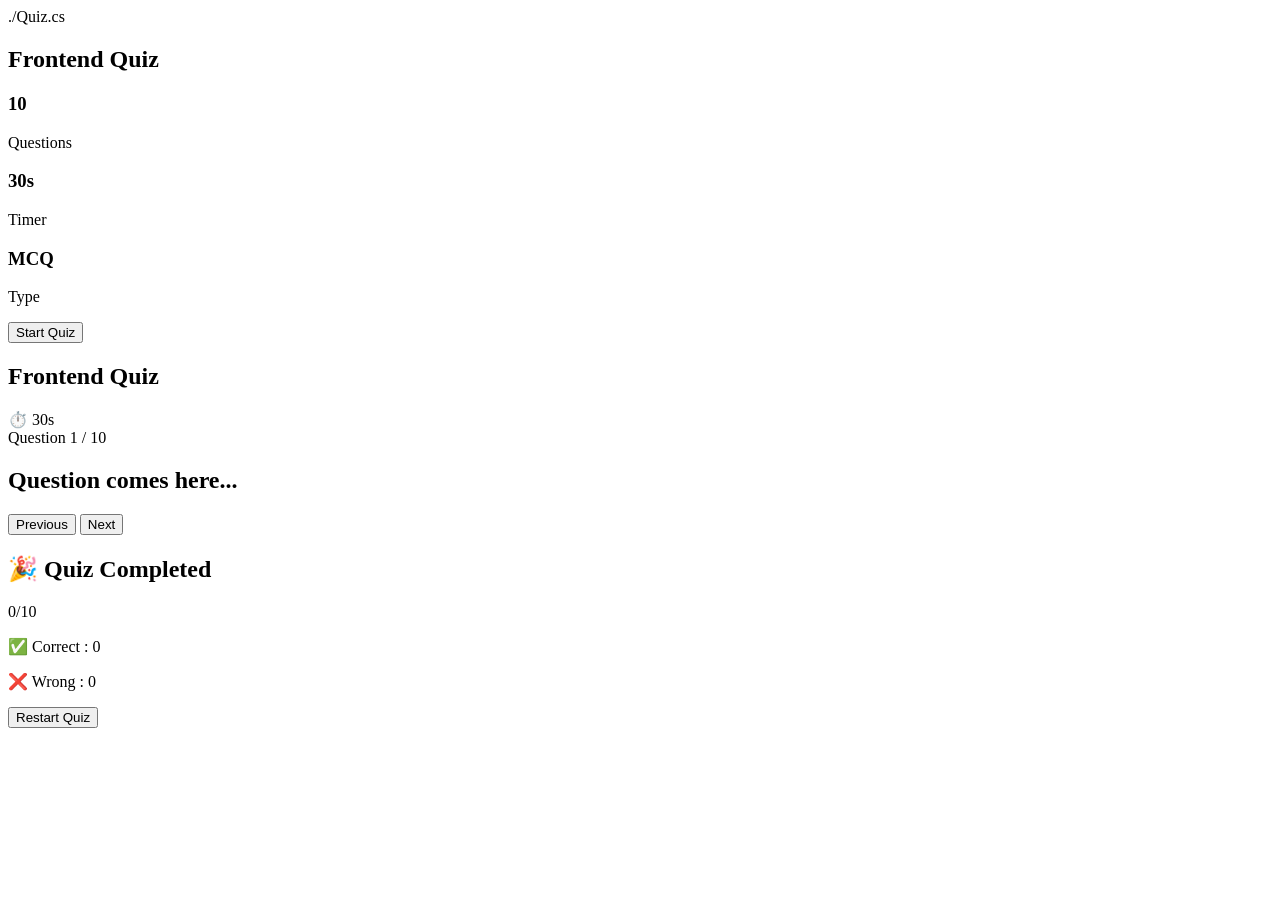
==== JavaScript/Quiz/Quiz.html @ b9cd2be4 "Add files via upload" ====
<!DOCTYPE html>
<html lang="en">

<head>
    <meta charset="UTF-8">
    <meta name="viewport" content="width=device-width, initial-scale=1.0">
    <title>Frontend Quiz App</title>
    
    <!-- CSS -->
    <link rel="stylesheet" href="s">
</head>./Quiz.cs

<body>

    <!-- Background -->
    <div class="bg-circle circle1"></div>
    <div class="bg-circle circle2"></div>

    <!-- START SCREEN -->

    <section class="start-screen active">

        <div class="card">

            <h1> Frontend Quiz</h1>

            <div class="quiz-info">

                <div class="info-box">
                    <h3>10</h3>
                    <p>Questions</p>
                </div>

                <div class="info-box">
                    <h3>30s</h3>
                    <p>Timer</p>
                </div>

                <div class="info-box">
                    <h3>MCQ</h3>
                    <p>Type</p>
                </div>

            </div>

            <button id="startBtn" class="btn">
                Start Quiz
            </button>

        </div>

    </section>

    <!-- QUIZ SCREEN -->

    <section class="quiz-screen">

        <div class="quiz-container">

            <!-- Header -->

            <div class="quiz-header">

                <h2>Frontend Quiz</h2>

                <div class="timer">
                    ⏱️
                    <span id="time">30</span>s

                </div>

            </div>

            <!-- Progress -->

            <div class="progress-area">

                <div class="progress-text">

                    Question
                    <span id="currentQuestion">1</span>
                    /
                    <span id="totalQuestion">10</span>

                </div>

                <div class="progress-bar">

                    <div id="progress"></div>

                </div>

            </div>

            <!-- Question -->

            <div class="question-area">

                <h2 id="question">

                    Question comes here...

                </h2>

            </div>

            <!-- Options -->

            <div id="options" class="options">

                <!-- JS -->

            </div>

            <!-- Buttons -->

            <div class="buttons">

                <button id="prevBtn" class="btn secondary">
                    Previous
                </button>

                <button id="nextBtn" class="btn">
                    Next
                </button>

            </div>

        </div>

    </section>

    <!-- RESULT -->

    <section class="result-screen">

        <div class="card">

            <h1>🎉 Quiz Completed</h1>

            <div class="score-circle">

                <span id="score">
                    0/10
                </span>

            </div>

            <div class="result-details">

                <p>
                    ✅ Correct :
                    <span id="correct">0</span>
                </p>

                <p>
                    ❌ Wrong :
                    <span id="wrong">0</span>
                </p>

            </div>

            <button id="restartBtn" class="btn">
                Restart Quiz
            </button>

        </div>

    </section>

    <!-- JS -->

    <script src="./Quiz.js"></script>

</body>

</html>
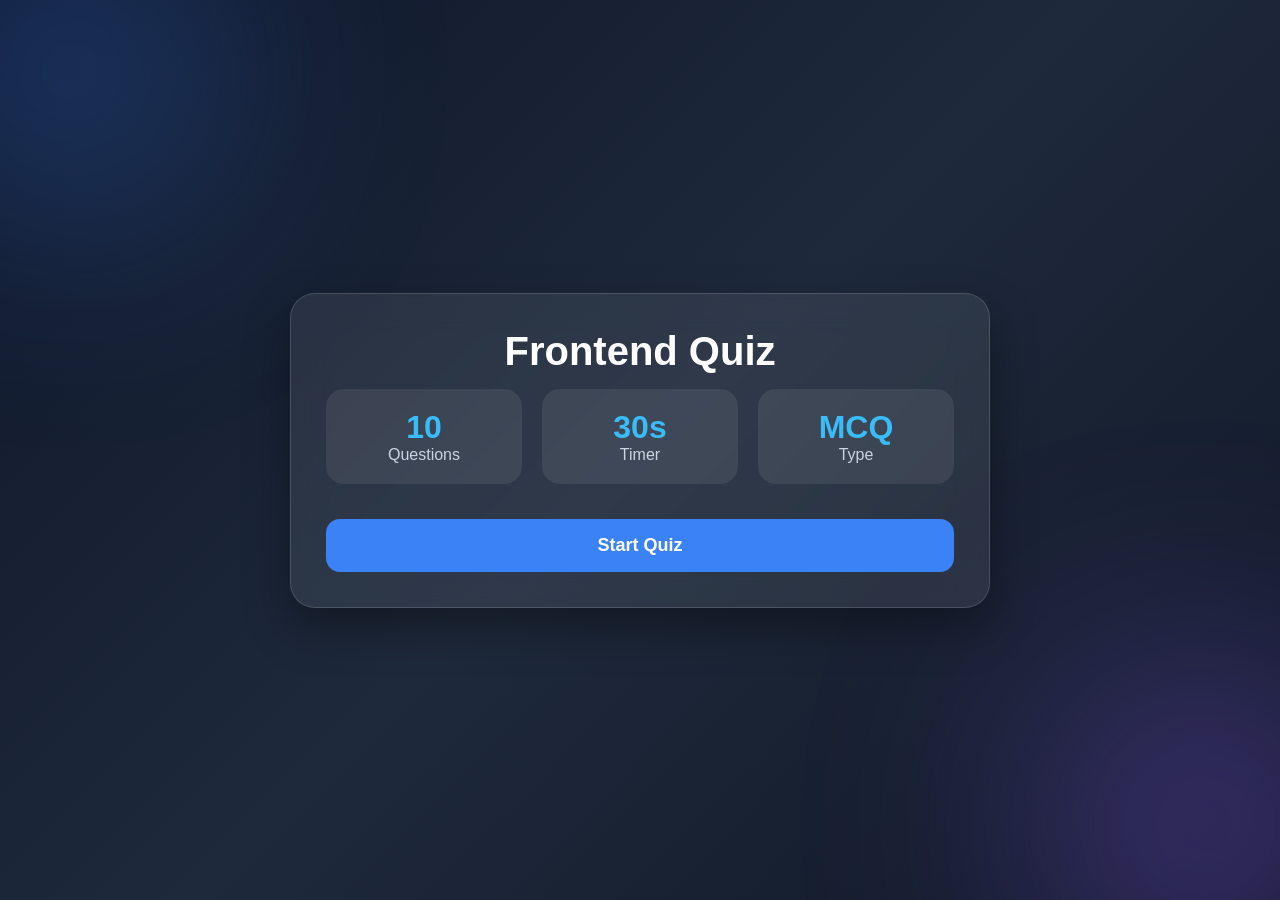
==== commit cfa6037f: "Add files via upload" ====
--- a/JavaScript/Quiz/Quiz.html
+++ b/JavaScript/Quiz/Quiz.html
@@ -7,8 +7,8 @@
     <title>Frontend Quiz App</title>
     
     <!-- CSS -->
-    <link rel="stylesheet" href="s">
-</head>./Quiz.cs
+    <link rel="stylesheet" href="./Quiz.css">
+</head>
 
 <body>
 
--- a/JavaScript/Quiz/Quiz.css
+++ b/JavaScript/Quiz/Quiz.css
@@ -0,0 +1,355 @@
+*{
+    margin:0;
+    padding:0;
+    box-sizing:border-box;
+}
+
+body{
+    margin:0;
+    min-height:100vh;
+    background:linear-gradient(135deg,#0f172a,#1e293b,#111827);
+    color:#fff;
+    display:flex;
+    font-family:'Segoe UI', Tahoma, Geneva, Verdana, sans-serif;
+    justify-content:center;
+    align-items:center;
+    overflow-x:hidden;
+    overflow-y:auto;
+    padding:20px;
+}
+
+   /* BACKGROUND */
+
+.bg-circle{
+    position:fixed;
+    border-radius:50%;
+    filter:blur(120px);
+    opacity:.35;
+    z-index:-1;
+}
+
+.circle1{
+    width:300px;
+    height:300px;
+    background:#3b82f6;
+    top:-80px;
+    left:-80px;
+}
+
+.circle2{
+    width:350px;
+    height:350px;
+    background:#8b5cf6;
+    right:-100px;
+    bottom:-100px;
+}
+
+   /* SECTIONS */
+
+section{
+    display:none;
+    width:100%;
+    padding:20px;
+}
+
+section.active{
+    display:flex;
+    justify-content:center;
+    align-items:center;
+}
+
+   /* CARD */
+
+.card,
+.quiz-container{
+    width:100%;
+    max-width:700px;
+    background:rgba(255,255,255,.08);
+    backdrop-filter:blur(18px);
+    border:1px solid rgba(255,255,255,.15);
+    border-radius:25px;
+    padding:35px;
+    box-shadow:0 20px 45px rgba(0,0,0,.35);
+}
+
+   /* TITLE */
+
+h1{
+    font-size:40px;
+    text-align:center;
+    margin-bottom:15px;
+}
+
+.subtitle{
+    text-align:center;
+    color:#d1d5db;
+    margin-bottom:35px;
+}
+
+   /* INFO BOXES */
+
+.quiz-info{
+    display:flex;
+    gap:20px;
+    margin-bottom:35px;
+}
+
+.info-box{
+    flex:1;
+    background:rgba(255,255,255,.08);
+    border-radius:18px;
+    padding:20px;
+    text-align:center;
+}
+
+.info-box h3{
+    font-size:32px;
+    color:#38bdf8;
+}
+
+.info-box p{
+    color:#cbd5e1;
+}
+
+   /* BUTTON */
+
+.btn{
+    width:100%;
+    padding:16px;
+    border:none;
+    border-radius:14px;
+    cursor:pointer;
+    background:#3b82f6;
+    color:white;
+    font-size:18px;
+    font-weight:600;
+    transition:.3s;
+}
+
+.btn:hover{
+    transform:translateY(-3px);
+    background:#2563eb;
+}
+
+.secondary{
+    background:#475569;
+}
+
+.secondary:hover{
+    background:#334155;
+}
+
+   /* QUIZ HEADER */
+
+.quiz-header{
+    display:flex;
+    justify-content:space-between;
+    align-items:center;
+    margin-bottom:25px;
+}
+
+.timer{
+    background:#ef4444;
+    padding:10px 18px;
+    border-radius:12px;
+    font-weight:600;
+}
+
+   /* PROGRESS */
+
+.progress-area{
+    margin-bottom:25px;
+}
+
+.progress-text{
+    margin-bottom:10px;
+}
+
+.progress-bar{
+    height:10px;
+    background:#1e293b;
+    border-radius:20px;
+    overflow:hidden;
+}
+
+#progress{
+    width:0%;
+    height:100%;
+    background:linear-gradient(90deg,#06b6d4,#3b82f6);
+    transition:.4s;
+}
+
+   /* QUESTION */
+
+.question-area{
+    margin-bottom:30px;
+}
+
+.question-area h2{
+    font-size:28px;
+    line-height:1.5;
+}
+ 
+    /* OPTIONS */
+
+.options{
+    display:flex;
+    flex-direction:column;
+    gap:12px;
+    margin:20px 0;
+}
+
+.option{
+    background:rgba(255,255,255,.08);
+    border:2px solid transparent;
+    border-radius:15px;
+    padding:18px 20px;
+    cursor:pointer;
+    transition:.3s;
+    font-size:17px;
+}
+
+.option:hover{
+    background:rgba(59,130,246,.15);
+    border-color:#3b82f6;
+    transform:translateY(-2px);
+}
+
+.option.selected{
+    border-color:#3b82f6;
+    background:rgba(59,130,246,.2);
+}
+
+.option.correct{
+    background:#16a34a;
+    border-color:#22c55e;
+}
+
+.option.wrong{
+    background:#dc2626;
+    border-color:#ef4444;
+}
+
+   /* BUTTONS */
+
+.buttons{
+    display:flex;
+    gap:15px;
+    margin-top:20px;
+    flex-shrink:0;
+}
+
+.buttons .btn{
+    width:100%;
+}
+
+   /* RESULT */
+
+.score-circle{
+    width:170px;
+    height:170px;
+    margin:30px auto;
+    border-radius:50%;
+    border:8px solid #3b82f6;
+    display:flex;
+    justify-content:center;
+    align-items:center;
+    font-size:34px;
+    font-weight:700;
+    box-shadow:0 0 25px rgba(59,130,246,.4);
+}
+
+.result-details{
+    margin:25px 0;
+}
+
+.result-details p{
+    font-size:20px;
+    margin:12px 0;
+    display:flex;
+    justify-content:space-between;
+    color:#e5e7eb;
+}
+
+   /* SCROLLBAR */
+
+::-webkit-scrollbar{
+    width:8px;
+}
+
+::-webkit-scrollbar-thumb{
+    background:#3b82f6;
+    border-radius:20px;
+}
+
+::-webkit-scrollbar-track{
+    background:#111827;
+}
+
+   /* RESPONSIVE */
+
+@media(max-width:768px){
+
+    .card,
+    .quiz-container{
+        padding:25px;
+    }
+
+    h1{
+        font-size:32px;
+    }
+
+    .question-area h2{
+        font-size:22px;
+    }
+
+    .quiz-info{
+        flex-direction:column;
+    }
+
+    .quiz-header{
+        flex-direction:column;
+        gap:15px;
+    }
+
+    .buttons{
+        flex-direction:column;
+    }
+
+    .score-circle{
+        width:140px;
+        height:140px;
+        font-size:28px;
+    }
+
+}
+
+@media(max-width:480px){
+
+    body{
+        padding:15px;
+    }
+
+    h1{
+        font-size:28px;
+    }
+
+    .subtitle{
+        font-size:14px;
+    }
+
+    .option{
+        font-size:15px;
+        padding:15px;
+    }
+
+    .btn{
+        font-size:16px;
+        padding:14px;
+    }
+
+    .question-area h2{
+        font-size:20px;
+    }
+
+}
